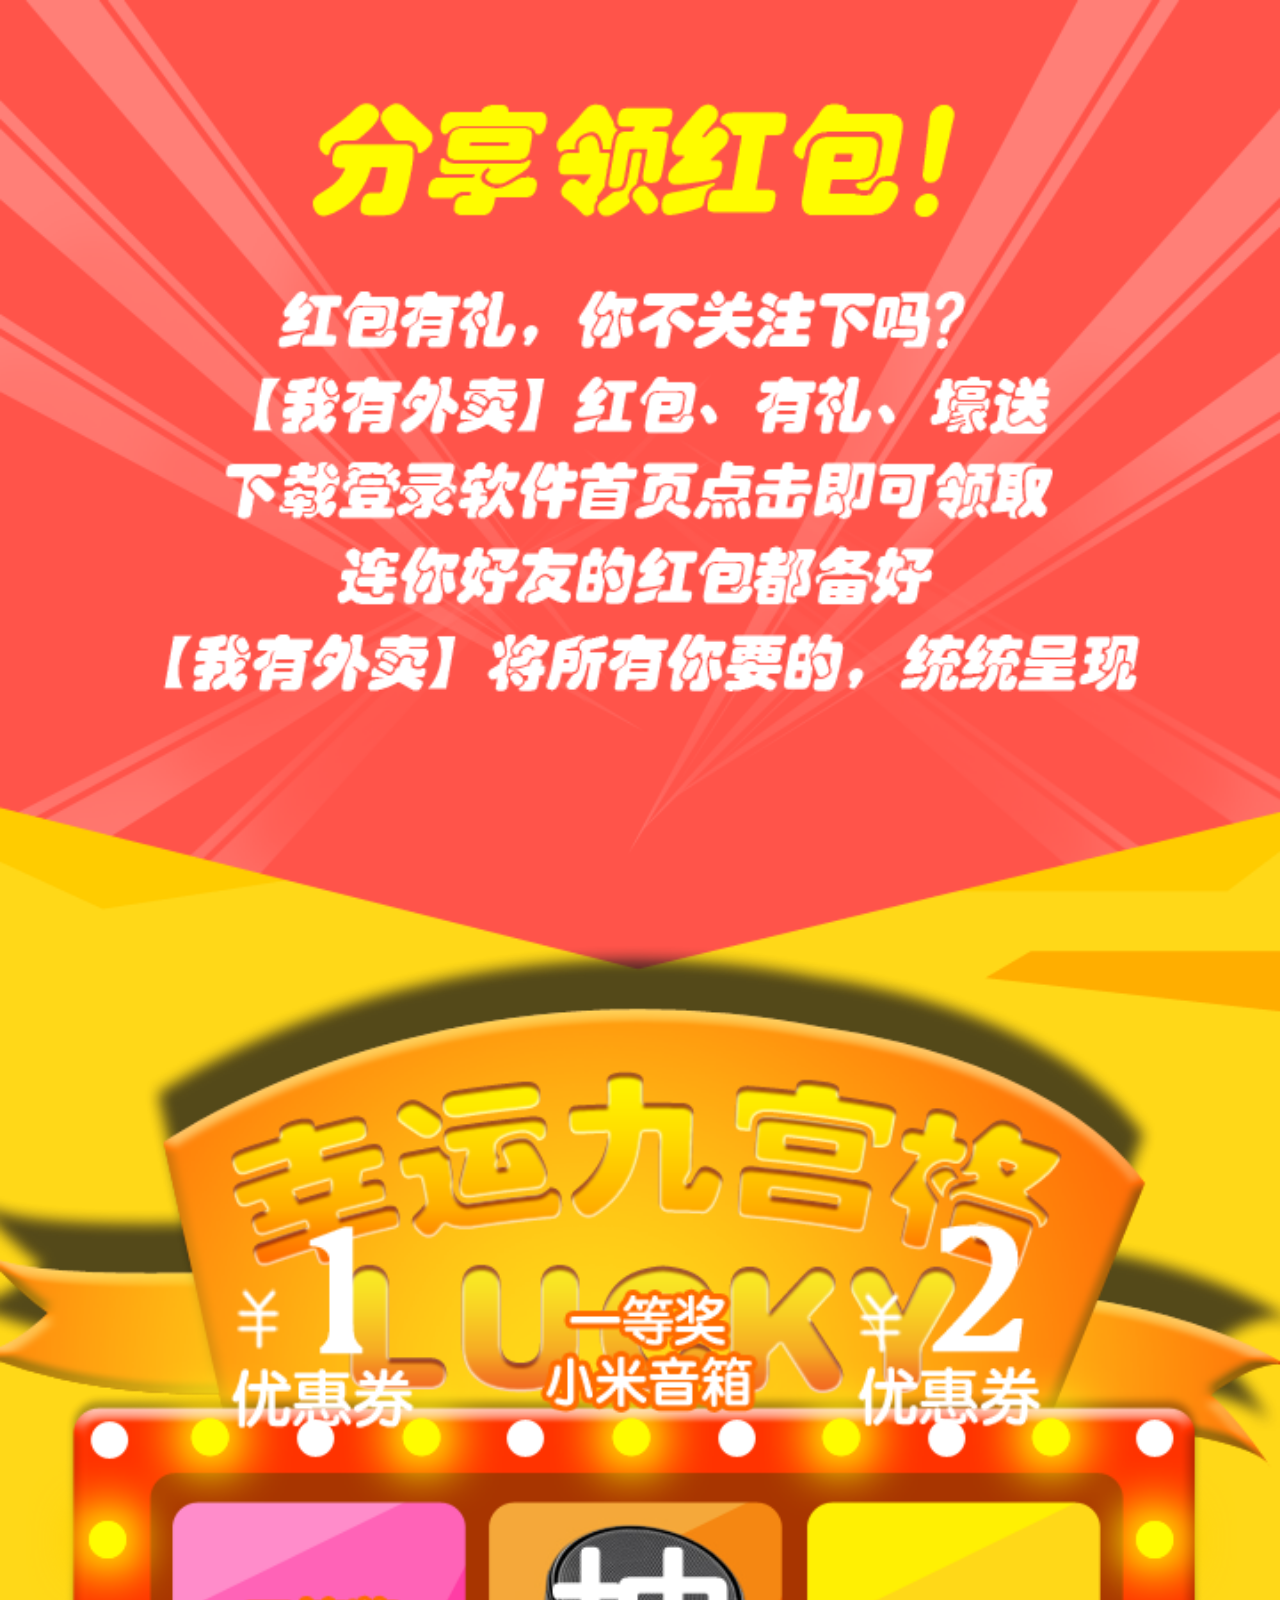
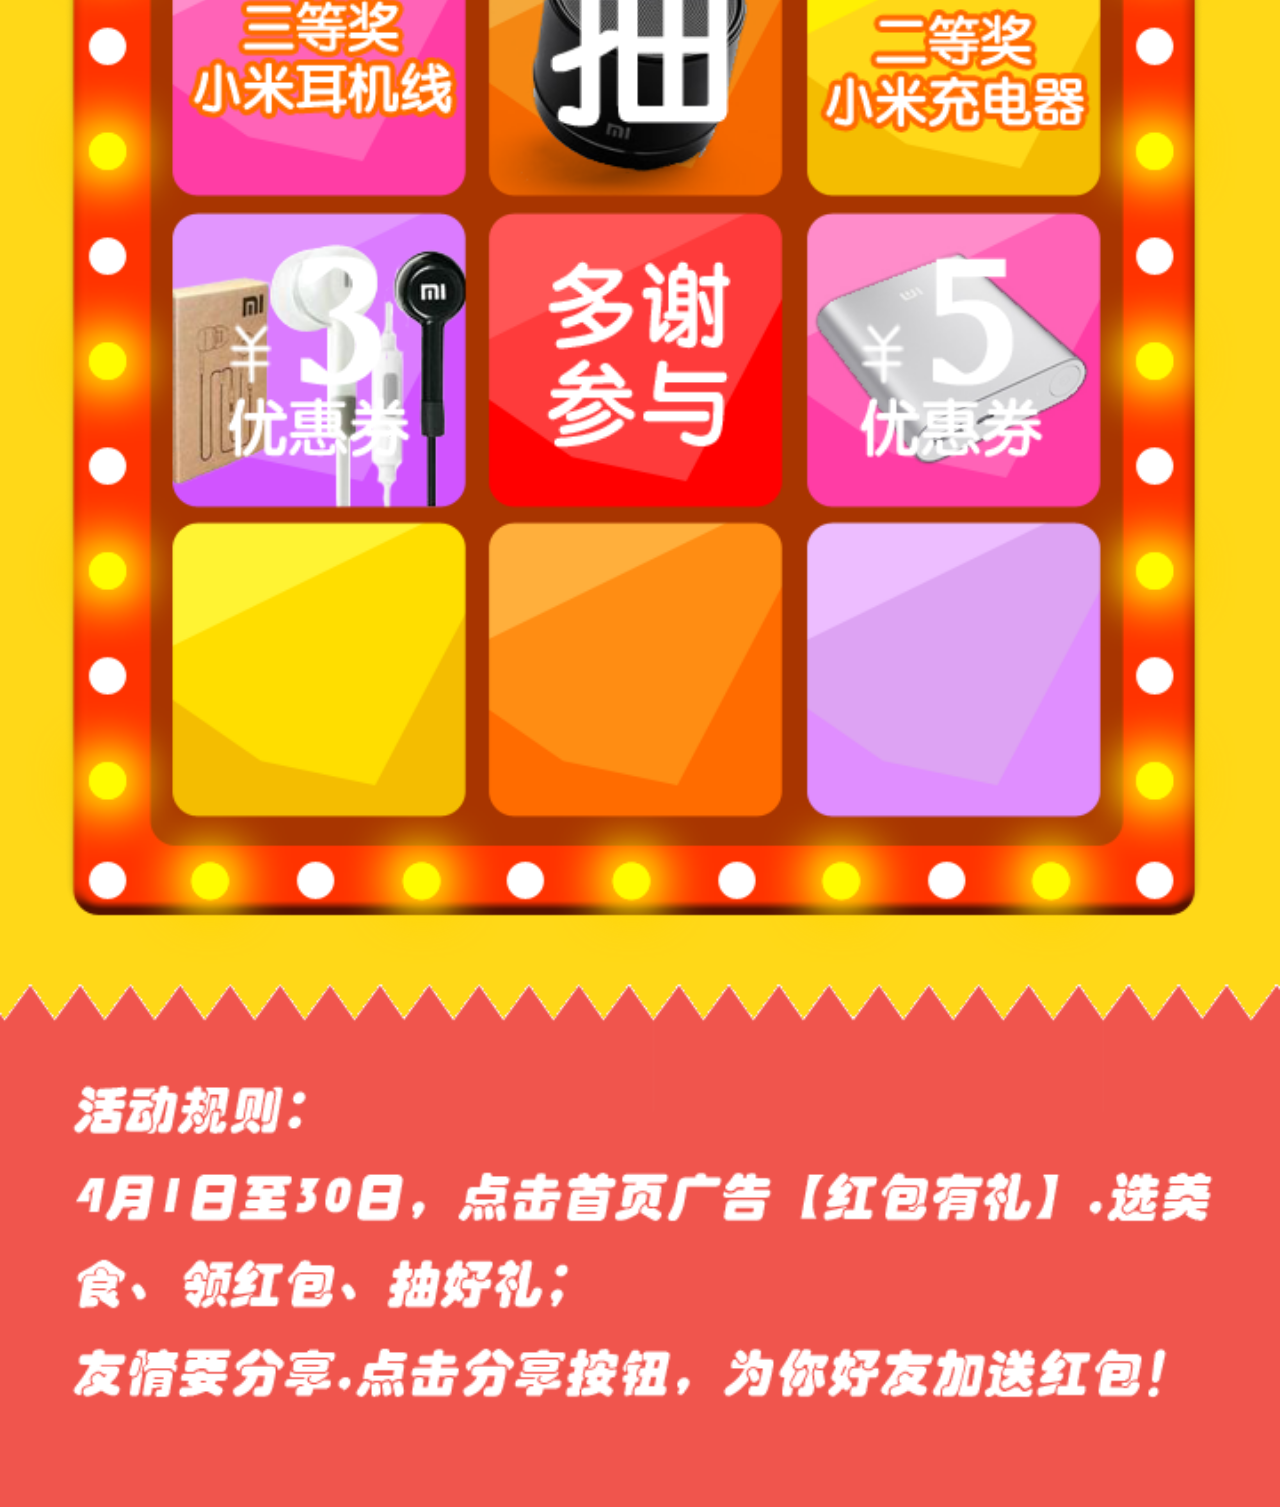
==== index.html @ c42e75d8 "no message" ====
<!DOCTYPE html>
<html lang="en">
<head>
	<meta charset="UTF-8">
	<title>九宫格抽奖活动</title>
	<meta name="viewport" content="width=device-width, initial-scale=1.0, user-scalable=no, minimum-scale=1.0, maximum-scale=1.0">
	<meta name="format-detection" content="telephone=no" />
	<meta name="keywords" content="" />
	<meta name="description" content="" />
	<link rel="stylesheet" href="css/reset.css">
	<link rel="stylesheet" href="css/style.css">
</head>

<body>

<!--各种弹框-->

<!--登陆后再来-->
<div class="window login" style="display: none">
     <img src="images/15.png">
     <a class="btn" onclick="close()"><img src="images/24.png"></a></div>
<!--下单后再来-->
<div class="window order" style="display: none">
     <img src="images/14.png">
     <a class="btn" onclick="close()"><img src="images/24.png"></a></div>
<!--没中奖-->
<div class="window noprize" id="#alert-noprize" style="display:none">
     <img src="images/29.png">
     <a class="btn" onclick="close()"><img src="images/24.png"></a></div>
<!--奖池已空-->
<div class="window empty" id="alert-empty" style="display: none" >
     <img src="images/25.png">
     <a class="btn" onclick="close()"><img src="images/24.png"></a></div>
<!--yuan1-->
<div class="window yuan1" id="alert-yuan1" style="display: none">
     <img src="images/17.png">
     <a class="btn" onclick="close()"><img src="images/24.png"></a></div>
<!--yuan2-->
<div class="window yuan2" id="alert-yuan2"style="display: none">
     <img src="images/18.png">
     <a class="btn" onclick="close()"><img src="images/24.png"></a></div>
<!--yuan3-->
<div class="window yuan3" id="alert-yuan3" style="display:none">
     <img src="images/19.png">
     <a class="btn" onclick="close()" ><img src="images/24.png"></a></div>
<!--yuan5-->
<div class="window yuan5" id="alert-yuan5" style="display:none">
     <img src="images/5yuan.png">
     <a class="btn" onclick="close()"><img src="images/24.png"></a></div>
<!--一等奖-->
<div class="window champion" id="alert-first" style="display:none">
     <img src="images/20.png">
     <form>
	         <input type="text" id="input1" name="name" placeholder="请输入姓名">
	         <input type="text" id="input2" name="mobile" placeholder="请输入手机号码" maxlength="11">
	         <input type="text" id="input3" name="mobile" placeholder="填写详细地址" >
	  </form>
     <img src="images/24.png" class="btn" style="top: 35vh"></div>
<!--二等奖-->
<div class="window second" id="alert-second" style="display:none">
     <img src="images/21.png">
     <form>
	         <input type="text" id="input1" name="name" placeholder="请输入姓名">
	         <input type="text" id="input2" name="mobile" placeholder="请输入手机号码" maxlength="11">
	         <input type="text" id="input3" name="mobile" placeholder="填写详细地址" >
	  </form>
     <img src="images/24.png" class="btn" style="top: 35vh"></div>
<!--三等奖-->
<div class="window champion" id="alert-third" style="display:none">
     <img src="images/chenghai.png">   
     <img src="images/24.png" class="btn" style="top: 35vh"></div>
<!--分享-->
<div class="share" style="display: none"><img src="images/27.png"></div>
<!--遮罩-->
<div class="popout" style="display: none"></div>



	<div class="mainbody">
		<img src="images/bgtop.png">
		<div id="lottery">
			<table style="position: absolute; border-spacing:6px;"   >
				<tr >
					<td class="lottery-unit lottery-unit-0"><img src="images/101.png"></td>
					<td class="lottery-unit lottery-unit-1"><img src="images/102.png"></td>
					<td class="lottery-unit lottery-unit-2"><img src="images/103.png"></td>
				</tr>
				<tr>
					<td class="lottery-unit lottery-unit-7"><img src="images/104.png"></td>
					<td colspan="1" rowspan="1"><a href="#"><img src="images/105.png"></a></td>
					<td class="lottery-unit lottery-unit-3"><img src="images/106.png"></td>
				</tr>
				<tr>
					<td class="lottery-unit lottery-unit-6"><img src="images/107.png"></td>
					<td class="lottery-unit lottery-unit-5"><img src="images/108.png"></td>
					<td class="lottery-unit lottery-unit-4"><img src="images/109.png"></td>
				</tr>
			</table>
			<img src="images/2.png" style="margin-top: -70px">
		</div>
		<img src="images/foot.png" >
	</div>



  <script src="js/jquery-1.8.3.min.js"></script>
  <script type="text/javascript">
var lottery={
	index:-1,	//当前转动到哪个位置，起点位置
	count:0,	//总共有多少个位置
	timer:0,	//setTimeout的ID，用clearTimeout清除
	speed:20,	//初始转动速度
	times:0,	//转动次数
	cycle:50,	//转动基本次数：即至少需要转动多少次再进入抽奖环节
	prize:-1,	//中奖位置
	init:function(id){
		if ($("#"+id).find(".lottery-unit").length>0) {
			$lottery = $("#"+id);
			$units = $lottery.find(".lottery-unit");
			this.obj = $lottery;
			this.count = $units.length;
			$lottery.find(".lottery-unit-"+this.index).addClass("active");
		};
	},
	roll:function(){
		var index = this.index;
		var count = this.count;
		var lottery = this.obj;
		$(lottery).find(".lottery-unit-"+index).removeClass("active");
		index += 1;
		if (index>count-1) {
			index = 0;
		};
		$(lottery).find(".lottery-unit-"+index).addClass("active");
		this.index=index;
		return false;
	},
	stop:function(index){
		// index = index;
		this.prize=index;
		// console.log(2);
		// this.run();
		return false;

	}
};

function roll(){
	clearTimeout(lottery.timer);
	lottery.times += 1;
	lottery.roll();
	if (lottery.times > lottery.cycle+10 && lottery.prize==lottery.index) {
		lottery.prize=-1;
		lottery.times=0;
		click=false;
		console.log(2);
		setTimeout(showAlert, 1000);
	}else{
		if (lottery.times<lottery.cycle) {
			lottery.speed -= 10;
		}else if(lottery.times==lottery.cycle) {
			// var index = Math.random()*(lottery.count)|0;
			// fn();
			// console.log(2);
		}else{
			if (lottery.times > lottery.cycle+10 && ((lottery.prize==0 && lottery.index==7) || lottery.prize==lottery.index+1)) {
				lottery.speed += 110;
			}else{
				lottery.speed += 20;
			}
		}
		if (lottery.speed<40) {
			lottery.speed=40;
		};
		//console.log(lottery.times+'^^^^^^'+lottery.speed+'^^^^^^^'+lottery.prize);
		lottery.timer = setTimeout(roll,lottery.speed);
	}
	return false;
}

//请求
function activityQuery(api,params,callback){
	var api_url = "http://wxyx.ideliver1.cn/yx20160328/Public/app/?service=";
    if(typeof(api_url) == 'string'){
        var fullapi = api_url + api;
    }
    $.ajax({
        async      : true,
        url        : fullapi,
        method     : 'GET',
        data:params,
        success    : function(r){
            if(r.ret == 200){
                callback(r);
            }
        }
    });
}
	var r = {};
	r.data = {};
// console.log(r);
		r.data.code = '4';
		r.data.prizeid=2;

var setStop = function (){
		switch(r.data.code){
			// case '-4':
			// $("")
			// break;
			case '0':
				lottery.stop(5);
				$('#alert-noprize').show()
			break;
			case '999999':

			break;
			case '-2':
	            $('#alert-empty').show();
			break;
			case '1':
				console.log('Coming')
				
				if(r.data.prizeid==4){
					console.log("Coming.I'm in");
					lottery.stop(6);
				};
				if(r.data.prizeid==5){
					lottery.stop(2);
				};
				if(r.data.prizeid==6){
					lottery.stop(0);
				};
	            if(r.data.prizeid==7){
					lottery.stop(4);
				};

			break;
			case '3':
			  // code=3,prizeid=>xx//三等奖
			    lottery.stop(7);
			break;
			case '4':
	              if(r.data.prizeid==2){
	              	lottery.stop(3)
	              };
	              if(r.data.prizeid==1){
	              	lottery.stop(1)
	              };
			break;
		}
}
var showAlert = function(){
	// $('#alert-yuan3').show();
	switch(r.data.code){
		// case '-4':
		// $("")
		// break;
		case '0':
			lottery.stop(5);
			$('#alert-noprize').show()
		break;
		case '999999':

		break;
		case '-2':
            $('#alert-empty').show();
		break;
		case '1':
			console.log('Coming')
			
			if(r.data.prizeid==4){
				console.log("Coming.I'm in");
				$('#alert-yuan3').show()
			};
			if(r.data.prizeid==5){
				$('#alert-yuan2').show()
			};
			if(r.data.prizeid==6){
				$('#alert-yuan1').show()
			};
            if(r.data.prizeid==7){
				$('#alert-yuan5').show()
			};

		break;
		case '3':
		  // code=3,prizeid=>xx//三等奖
			$('#alert-third').show()
		break;
		case '4':
              if(r.data.prizeid==2){
              	$('#alert-second').show()
              };
              if(r.data.prizeid==1){
              	$('#alert-first').show()
              };
		break;
	}
}
localStorage.lotteryTimes = 1;
var click=false;
window.onload=function(){
	lottery.init('lottery');
	$("#lottery a").click(function(){
		if (click) {
			return false;
		}else{
			if(localStorage.lotteryTimes<1){
				return;
			}

		// 	var r = {};
		// 	r.data = {};
		// // console.log(r);
		// 		r.data.code = '1';
		// 		r.data.prizeid=4;
				lottery.speed=100;
				
				// setTimeout(lottery.roll(),lottery.speed);
				click=true;
				setStop();
				roll();
				localStorage.lotteryTimes--;
			// console.log('lalal')
			// activityQuery('Index.getGift',{
			// 	phone:'1364454653'
			// }, function(r){

			// 	// console.log(r);
			// 	lottery.speed=100;
			// 	roll();
			// 	click=true;
			// 	switch(r.data.code){
			// 		case '-4':
			// 		// 弹窗
			// 		break;
			// 		case '0':
			// 			lottery.stop(5);
			// 		break;
			// 		case '999999':

			// 		break;
			// 		case '-2':

			// 		$('#alert-empty').show();
			// 		break;
			// 		case '1':
			// 		  // code=1,prizeid=xx//优惠券
			// 			$('#alert-coupon').show()
			// 			// lottery.stop(0,2,4,6);
			// 			if(r.data.prizeid==4){
			// 				lottery.stop(6);
			// 			}
			// 		break;
			// 		case '3':
			// 		  // code=3,prizeid=>xx//三等奖
			// 			$('#alert-third').show()
			// 		break;
			// 		case '4':

			// 		break;
			// 	}
			// 	return false;
			// });
		}
	});
};





</script>
<!--效果html结束-->
<div class="clear"></div>

	</script>
</body>
</html>
---- css/style.css ----
img{ width: 100%; margin: 0; padding: 0; display: block;}
body{ margin: 0; padding: 0;}

.mainbody{ 
	background: #ffd818;
    -webkit-background-size: 100%;
	background-size: 100%; position: relative;
    }

#lottery{ 
	/*background:url(../images/2.png) top center no-repeat;width: 100%; height: 500px;
    -webkit-background-size: 100%;
	background-size: 100%;
    margin-top: -60px; z-index: 99;
    position: absolute;*/
  position: relative;}

 #lottery table{width: 74vw; margin-left: 13vw; margin-top: 24vh;z-index: 90}
/* #lottery table tr{ margin-bottom: 5vh}*/
 #lottery table td{text-align:center;vertical-align:middle;}
 #lottery table td.active{background-color:#000; opacity: 0.6; border-radius: 10px;z-index: 91}
 .popout{ background: rgba(0,0,0,0.7); z-index: 100; width: 100%; height: 100%;position: fixed;}
 .window{ position: absolute; z-index: 101; top: 40vh; width: 80vw; left: 10vw}
 .share{ position: absolute; z-index: 101; width: 90vw; left: 5vw}
 .btn{width: 40vw; position: absolute; z-index: 102;top: 20vh; left: 20vw}
 .window form{ position: absolute;z-index: 103;top: 17vh;padding-left: 25px}
 .window input{width: 90%;margin-top: 3px; height: 8vw;}

 .info{ background: url(../images/red02.png) top center no-repeat;width: 100%;}
 .info input{ height: 8vh; width: 80%; margin-left:10vw; border-radius: 7px; border:2px solid #f60; box-shadow:0px 0px 10px #000; }
 ::-webkit-input-placeholder { /* WebKit browsers */
　　color:#f60;
　　}
　　:-moz-placeholder { /* Mozilla Firefox 4 to 18 */
　　color:#f60;
　　}
　　::-moz-placeholder { /* Mozilla Firefox 19+ */
　　color:#f60;
　　}
　　:-ms-input-placeholder { /* Internet Explorer 10+ */
　　color:#f60;
　　}
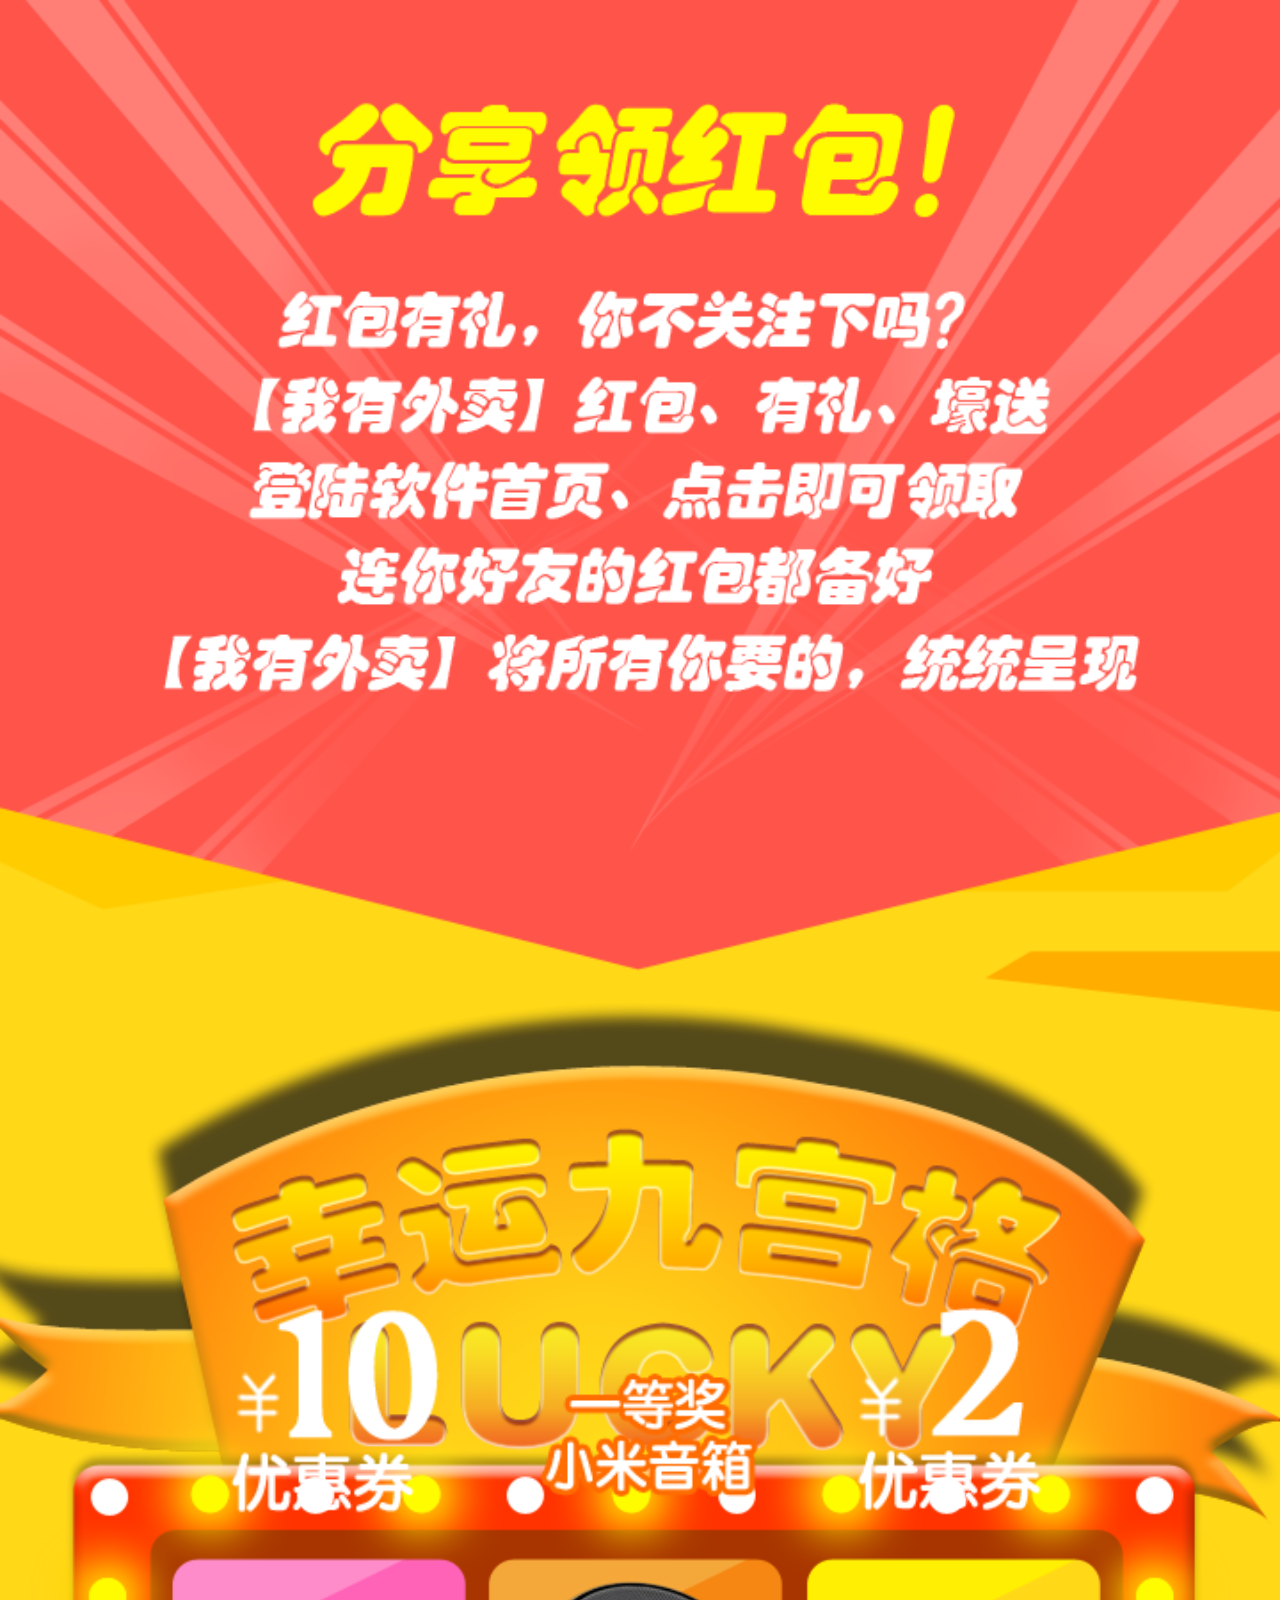
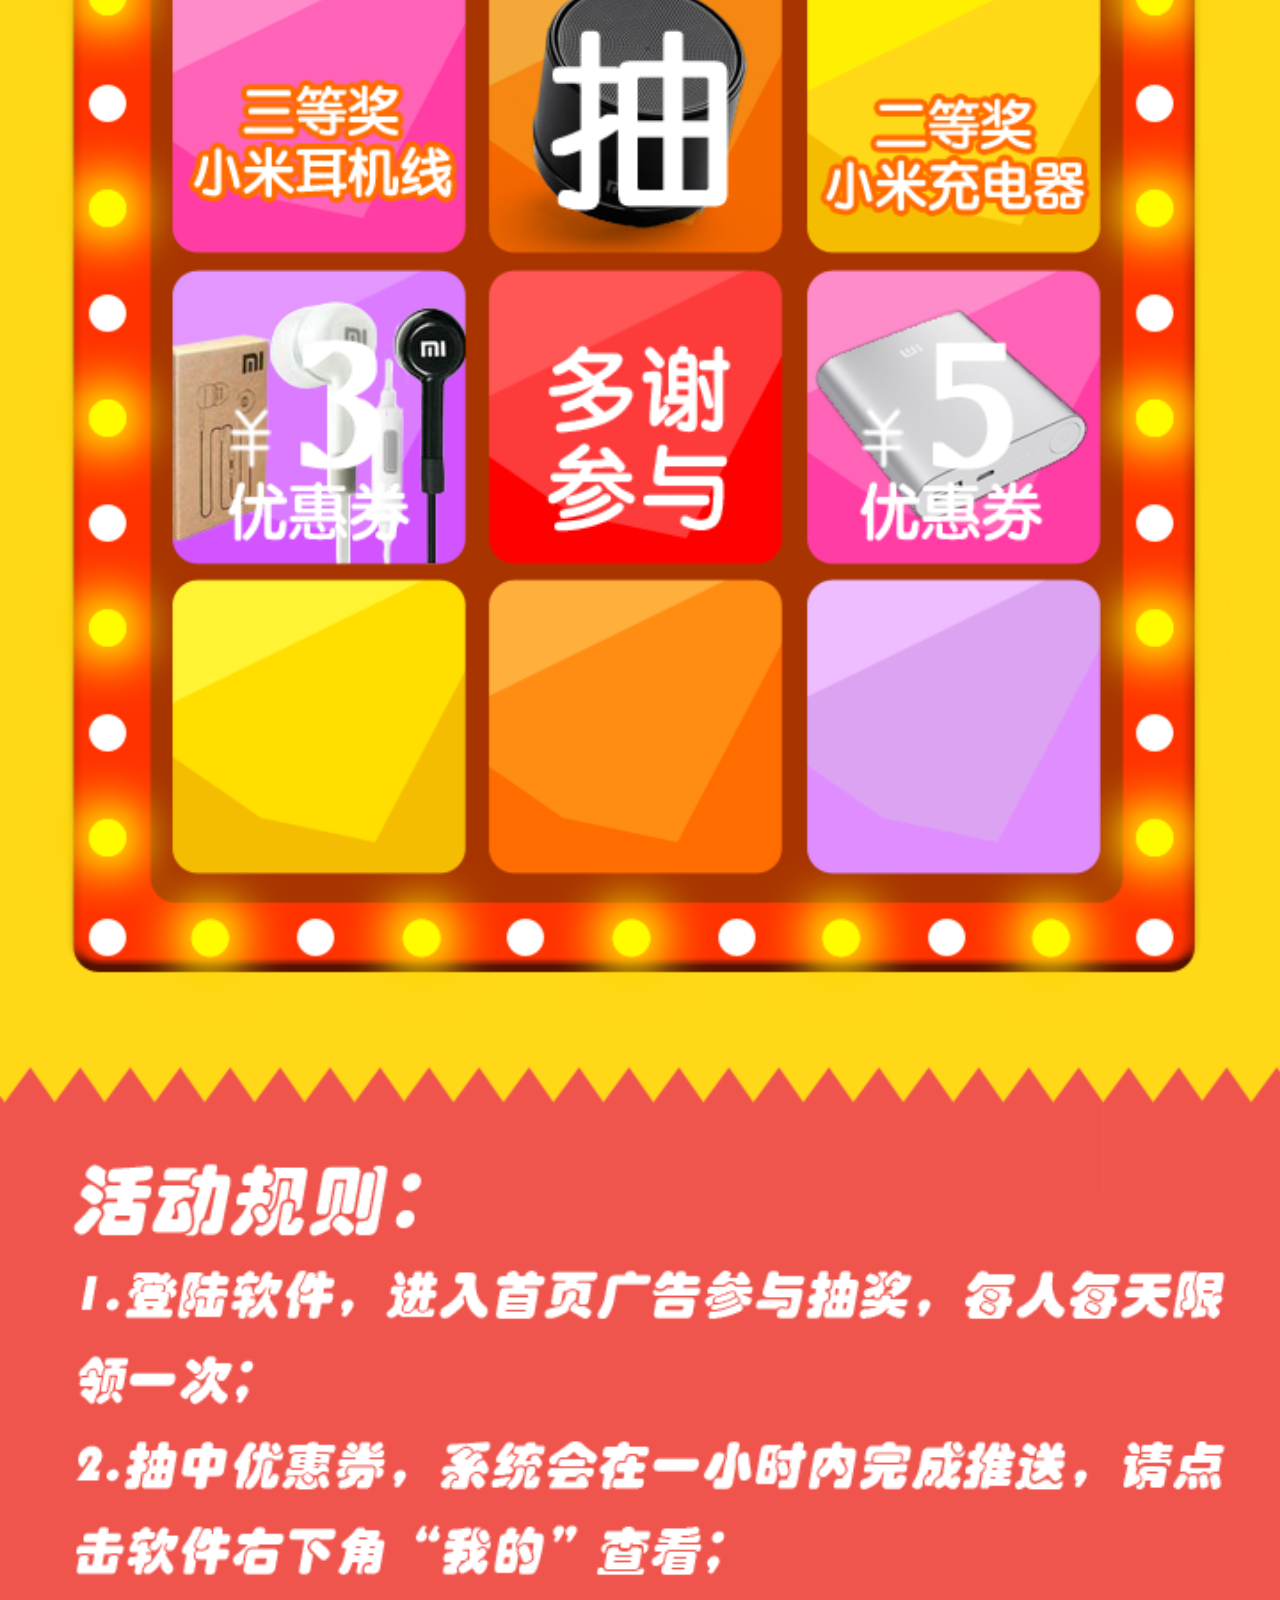
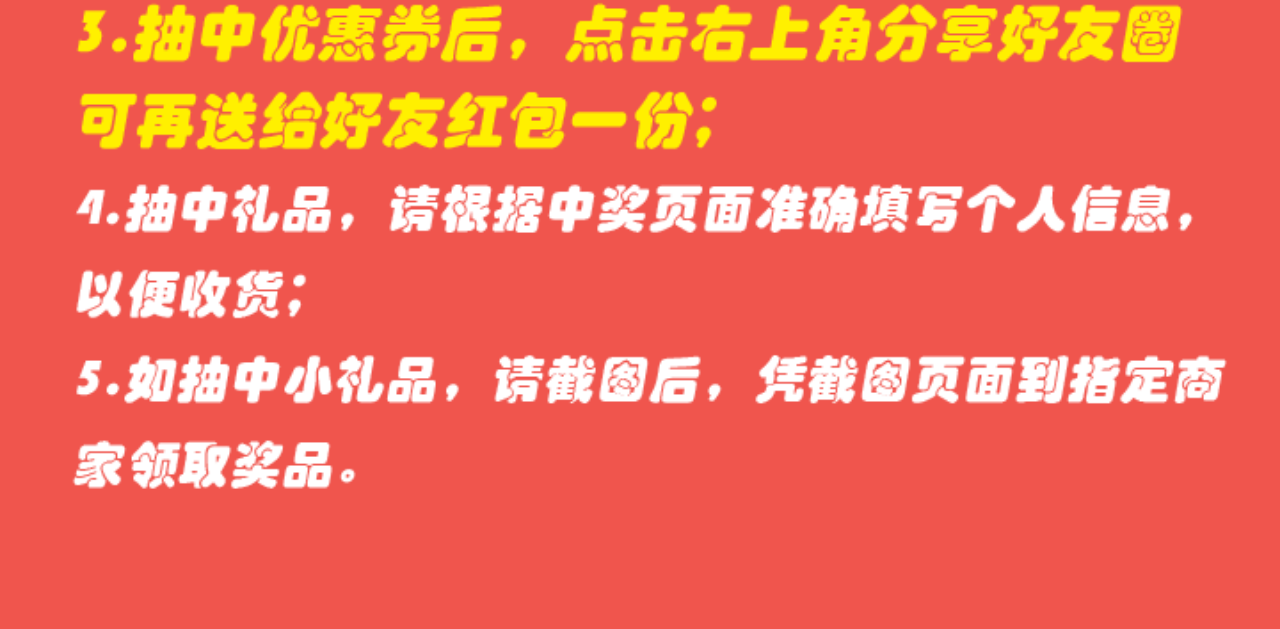
==== commit f7decc98: "latest" ====
--- a/index.html
+++ b/index.html
@@ -9,6 +9,42 @@
 	<meta name="description" content="" />
 	<link rel="stylesheet" href="css/reset.css">
 	<link rel="stylesheet" href="css/style.css">
+	<script src="js/jquery-1.8.3.min.js"></script>
+	<script type="text/javascript">
+		  //判断登录
+
+		  var url = window.location.href;
+		  url = url.split('?')[1];
+
+		  var arr = url.split('/');
+		  
+		  var keymap = [];
+		  for(item in arr){
+		  	if(arr[item]){
+		  		var key = arr[item].split('=');
+		  		keymap.push({
+		  			key:key[0],
+		  			value:key[1]
+		  		});
+		  	}
+		  }
+		  // localStorage.lotteryTimes = 1
+		var flag_exit=0;
+		var flag_hasPhone=0;
+		  for(item in keymap){
+		  	if(keymap[item].key==='stPhone'){
+		  		phone = keymap[item].value;
+		  		flag_hasPhone = 1;
+		  		if(phone){
+					flag_exit=1;
+					// localStorage.lotteryTimes = 1
+		  		}
+		  	}
+		  }
+		  if(flag_hasPhone==0){
+		  	window.location.href = 'redpack.html';
+		  }
+	</script>
 </head>
 
 <body>
@@ -16,63 +52,75 @@
 <!--各种弹框-->
 
 <!--登陆后再来-->
-<div class="window login" style="display: none">
+<div class="window login" id="alert-login" style="display: none">
      <img src="images/15.png">
-     <a class="btn" onclick="close()"><img src="images/24.png"></a></div>
+</div>
+<!--已经抽过-->
+<div class="window done" id="alert-done" style="display: none">
+     <img src="images/gotit.jpg">
+     <a class="btn"><img src="images/24.png"></a>
+     </div>
 <!--下单后再来-->
 <div class="window order" style="display: none">
      <img src="images/14.png">
-     <a class="btn" onclick="close()"><img src="images/24.png"></a></div>
+     <a class="btn"><img src="images/24.png"></a></div>
 <!--没中奖-->
-<div class="window noprize" id="#alert-noprize" style="display:none">
+<div class="window noprize" id="alert-noprize" style="display:none">
      <img src="images/29.png">
-     <a class="btn" onclick="close()"><img src="images/24.png"></a></div>
+     <a class="btn" ><img src="images/24.png"></a></div>
 <!--奖池已空-->
 <div class="window empty" id="alert-empty" style="display: none" >
      <img src="images/25.png">
-     <a class="btn" onclick="close()"><img src="images/24.png"></a></div>
+     <a class="btn" ><img src="images/24.png"></a></div>
 <!--yuan1-->
 <div class="window yuan1" id="alert-yuan1" style="display: none">
      <img src="images/17.png">
-     <a class="btn" onclick="close()"><img src="images/24.png"></a></div>
+     <a class="btn" ><img src="images/24.png"></a></div>
 <!--yuan2-->
 <div class="window yuan2" id="alert-yuan2"style="display: none">
      <img src="images/18.png">
-     <a class="btn" onclick="close()"><img src="images/24.png"></a></div>
+     <a class="btn" ><img src="images/24.png"></a></div>
 <!--yuan3-->
 <div class="window yuan3" id="alert-yuan3" style="display:none">
      <img src="images/19.png">
-     <a class="btn" onclick="close()" ><img src="images/24.png"></a></div>
+     <a class="btn"  ><img src="images/24.png"></a></div>
 <!--yuan5-->
 <div class="window yuan5" id="alert-yuan5" style="display:none">
      <img src="images/5yuan.png">
-     <a class="btn" onclick="close()"><img src="images/24.png"></a></div>
+     <a class="btn" ><img src="images/24.png"></a></div>
 <!--一等奖-->
-<div class="window champion" id="alert-first" style="display:none">
+<div class="submit champion" id="alert-first" style="display:none">
      <img src="images/20.png">
      <form>
 	         <input type="text" id="input1" name="name" placeholder="请输入姓名">
 	         <input type="text" id="input2" name="mobile" placeholder="请输入手机号码" maxlength="11">
 	         <input type="text" id="input3" name="mobile" placeholder="填写详细地址" >
 	  </form>
-     <img src="images/24.png" class="btn" style="top: 35vh"></div>
+     <img src="images/24.png" class="bt" onclick="sure()" style="top: 38vh"></div>
 <!--二等奖-->
-<div class="window second" id="alert-second" style="display:none">
+<div class="submit second" id="alert-second" style="display:none">
      <img src="images/21.png">
      <form>
-	         <input type="text" id="input1" name="name" placeholder="请输入姓名">
-	         <input type="text" id="input2" name="mobile" placeholder="请输入手机号码" maxlength="11">
-	         <input type="text" id="input3" name="mobile" placeholder="填写详细地址" >
+	         <input type="text" id="input4" name="name" placeholder="请输入姓名">
+	         <input type="text" id="input5" name="mobile" placeholder="请输入手机号码" maxlength="11">
+	         <input type="text" id="input6" name="mobile" placeholder="填写详细地址" >
 	  </form>
-     <img src="images/24.png" class="btn" style="top: 35vh"></div>
+     <img src="images/24.png" class="bt" onclick="ensure()" style="top: 39vh"></div>
 <!--三等奖-->
-<div class="window champion" id="alert-third" style="display:none">
-     <img src="images/chenghai.png">   
-     <img src="images/24.png" class="btn" style="top: 35vh"></div>
+<div class="window champion" id="alert-third" style="display:none; top:20vh">
+     <img src="images/chenghai.jpg">   
+     <img src="images/24.png" class="btn" onclick="close()" style="top: 70vh;"></div>
+<!--领奖成功-->
+<div class="window success" id="alert-success" style="display:none">
+     <img src="images/22.png">
+     <a class="btn" onclick="close()" ><img src="images/24.png"></a></div>
 <!--分享-->
-<div class="share" style="display: none"><img src="images/27.png"></div>
+<div class="share" id="share" style="display: none">
+      <img src="images/27.png">
+      <img src="images/28.png" style="width: 50vw; margin-left: 20vw" id="shut">
+</div>
 <!--遮罩-->
-<div class="popout" style="display: none"></div>
+<div class="popout" id="popout" style="display: none"></div>
 
 
 
@@ -81,13 +129,13 @@
 		<div id="lottery">
 			<table style="position: absolute; border-spacing:6px;"   >
 				<tr >
-					<td class="lottery-unit lottery-unit-0"><img src="images/101.png"></td>
+					<td class="lottery-unit lottery-unit-0"><img src="images/110.png"></td>
 					<td class="lottery-unit lottery-unit-1"><img src="images/102.png"></td>
 					<td class="lottery-unit lottery-unit-2"><img src="images/103.png"></td>
 				</tr>
 				<tr>
 					<td class="lottery-unit lottery-unit-7"><img src="images/104.png"></td>
-					<td colspan="1" rowspan="1"><a href="#"><img src="images/105.png"></a></td>
+					<td colspan="1" rowspan="1"><a id="lottery_a"><img src="images/105.png"></a></td>
 					<td class="lottery-unit lottery-unit-3"><img src="images/106.png"></td>
 				</tr>
 				<tr>
@@ -96,15 +144,85 @@
 					<td class="lottery-unit lottery-unit-4"><img src="images/109.png"></td>
 				</tr>
 			</table>
-			<img src="images/2.png" style="margin-top: -70px">
+			<img src="images/2.png" style="margin-top: -95px">
 		</div>
 		<img src="images/foot.png" >
 	</div>
 
 
 
-  <script src="js/jquery-1.8.3.min.js"></script>
+  
   <script type="text/javascript">
+  			// alert(flag_exit);
+		  if(flag_exit==0){
+			$("#alert-login").fadeIn('fast')
+		  }
+//   //判断登录
+//   var url = window.location.href;
+//   url = url.split('?')[1];
+
+//   var arr = url.split('/');
+  
+//   var keymap = [];
+//   for(item in arr){
+//   	if(arr[item]){
+//   		var key = arr[item].split('=');
+//   		keymap.push({
+//   			key:key[0],
+//   			value:key[1]
+//   		});
+//   	}
+//   }
+//   // localStorage.lotteryTimes = 1
+// var flag_exit=0;
+//   for(item in keymap){
+//   	if(keymap[item].key==='stPhone'){
+//   		phone = keymap[item].value;
+//   		if(phone){
+// 			flag_exit++;
+// 			// localStorage.lotteryTimes = 1
+//   		}
+//   	}
+//   }
+//   if(flag_exit==0){
+// 	$("#alert-login").fadeIn('fast')
+//   }
+  // if(flag_exit)
+// alert(flag_exit);
+  // alert(keymap[0].value);
+ //  if(url){
+ //    var param = url.split("/st");
+ //    var p;
+	
+	// for(var i = 0; i < param.length; i++) {
+ //      p = param[i].split('=');
+ //      if(p[0] == "fx" && p[1]) {
+		
+// //  http://wxyx.ideliver1.cn/yx20160224/PhalApi/Public/app/?service=Index.doShare&phone=13607095644
+// // request：
+// // phone：用户手机号码
+// // response：
+// // null
+ 		
+// 		// var d = "Index.doShare&phone=" + phone;
+// 		// activityQuery(d, function(r){});
+//   //       break;
+//       }
+//     }
+	
+//     for(var i = 0; i < param.length; i++) {
+//       p = param[i].split('=');
+//       if(p[0] == "Phone" && p[1]) {
+//         phone = p[1];
+//         begin();
+//         return;
+//       }
+//     }
+//   }
+	
+  //没有登录
+  // $("#alert-login").fadeIn('fast')
+
 var lottery={
 	index:-1,	//当前转动到哪个位置，起点位置
 	count:0,	//总共有多少个位置
@@ -196,41 +314,54 @@
         }
     });
 }
-	var r = {};
-	r.data = {};
+
+stopStatus = '';
+PrizeId = '';
+	// r = {};
+	// r.data = {};
 // console.log(r);
-		r.data.code = '4';
-		r.data.prizeid=2;
+		// r.data.code = '4';
+		// r.data.prizeid=1;
+
+
+
+
+
 
 var setStop = function (){
-		switch(r.data.code){
+   		
+		switch(stopStatus){
 			// case '-4':
 			// $("")
 			// break;
+			case '-5':
+				lottery.stop(5);
+			break;
 			case '0':
 				lottery.stop(5);
-				$('#alert-noprize').show()
+				
 			break;
 			case '999999':
 
 			break;
 			case '-2':
-	            $('#alert-empty').show();
+	            lottery.stop(PrizeId)
 			break;
 			case '1':
 				console.log('Coming')
 				
-				if(r.data.prizeid==4){
+				if(PrizeId=="4"){
 					console.log("Coming.I'm in");
 					lottery.stop(6);
 				};
-				if(r.data.prizeid==5){
+				
+				if(PrizeId=="5"){
 					lottery.stop(2);
 				};
-				if(r.data.prizeid==6){
+				if(PrizeId=="6"){
 					lottery.stop(0);
 				};
-	            if(r.data.prizeid==7){
+	            if(PrizeId=="7"){
 					lottery.stop(4);
 				};
 
@@ -240,10 +371,10 @@
 			    lottery.stop(7);
 			break;
 			case '4':
-	              if(r.data.prizeid==2){
+	              if(PrizeId=="2"){
 	              	lottery.stop(3)
 	              };
-	              if(r.data.prizeid==1){
+	              if(PrizeId=="1"){
 	              	lottery.stop(1)
 	              };
 			break;
@@ -251,12 +382,16 @@
 }
 var showAlert = function(){
 	// $('#alert-yuan3').show();
-	switch(r.data.code){
+	switch(stopStatus){
 		// case '-4':
 		// $("")
 		// break;
+		case '-5':
+			// lottery.stop(5);
+			$('#alert-noprize').show()
+		break;
 		case '0':
-			lottery.stop(5);
+			// lottery.stop(5);
 			$('#alert-noprize').show()
 		break;
 		case '999999':
@@ -268,17 +403,17 @@
 		case '1':
 			console.log('Coming')
 			
-			if(r.data.prizeid==4){
+			if(PrizeId==4){
 				console.log("Coming.I'm in");
 				$('#alert-yuan3').show()
 			};
-			if(r.data.prizeid==5){
+			if(PrizeId==5){
 				$('#alert-yuan2').show()
 			};
-			if(r.data.prizeid==6){
+			if(PrizeId==6){
 				$('#alert-yuan1').show()
 			};
-            if(r.data.prizeid==7){
+            if(PrizeId==7){
 				$('#alert-yuan5').show()
 			};
 
@@ -288,88 +423,146 @@
 			$('#alert-third').show()
 		break;
 		case '4':
-              if(r.data.prizeid==2){
+              if(PrizeId==2){
               	$('#alert-second').show()
               };
-              if(r.data.prizeid==1){
+              if(PrizeId==1){
               	$('#alert-first').show()
               };
 		break;
 	}
 }
-localStorage.lotteryTimes = 1;
+
 var click=false;
 window.onload=function(){
 	lottery.init('lottery');
-	$("#lottery a").click(function(){
+	$("#lottery_a").click(function(){
 		if (click) {
+
 			return false;
 		}else{
-			if(localStorage.lotteryTimes<1){
-				return;
-			}
+			// if(localStorage.lotteryTimes<1){
+			// 	return;
+			// }
 
 		// 	var r = {};
 		// 	r.data = {};
 		// // console.log(r);
 		// 		r.data.code = '1';
 		// 		r.data.prizeid=4;
+			// console.log('lalal')
+			activityQuery('Index.getGift',{
+				phone:phone
+			}, function(r){
+				stopStatus = r.data.code.toString();
+				PrizeId = parseInt(r.data.prizeid);
+				// alert(stopStatus);
+				// alert(PrizeId);
+				// stopStatus="-2";
+				// PrizeId=0;
 				lottery.speed=100;
-				
 				// setTimeout(lottery.roll(),lottery.speed);
+				// alert(r.data.code)
 				click=true;
+				if (r.data.code=='-5') {
+					// 今天已经抽过
+					$("#alert-done").show()
+					return;
+				};
 				setStop();
 				roll();
-				localStorage.lotteryTimes--;
-			// console.log('lalal')
-			// activityQuery('Index.getGift',{
-			// 	phone:'1364454653'
-			// }, function(r){
-
-			// 	// console.log(r);
-			// 	lottery.speed=100;
-			// 	roll();
-			// 	click=true;
-			// 	switch(r.data.code){
-			// 		case '-4':
-			// 		// 弹窗
-			// 		break;
-			// 		case '0':
-			// 			lottery.stop(5);
-			// 		break;
-			// 		case '999999':
-
-			// 		break;
-			// 		case '-2':
-
-			// 		$('#alert-empty').show();
-			// 		break;
-			// 		case '1':
-			// 		  // code=1,prizeid=xx//优惠券
-			// 			$('#alert-coupon').show()
-			// 			// lottery.stop(0,2,4,6);
-			// 			if(r.data.prizeid==4){
-			// 				lottery.stop(6);
-			// 			}
-			// 		break;
-			// 		case '3':
-			// 		  // code=3,prizeid=>xx//三等奖
-			// 			$('#alert-third').show()
-			// 		break;
-			// 		case '4':
-
-			// 		break;
-			// 	}
-			// 	return false;
-			// });
+				// localStorage.lotteryTimes--;
+			});
 		}
 	});
 };
 
 
-
-
-
+//弹窗
+// function close(){
+// 	$(".window").fadeOut('fast');
+// }
+//确定按钮
+$(document).ready(function(){
+
+  $(".btn").on("click", function(){
+    $(".window").fadeOut('fast');
+    $("#popout").fadeIn('fast')
+    $("#share").fadeIn('fast')
+
+  });
+
+
+  $("#shut").on("click",function(){
+  	$("#share").fadeOut('fast')
+  	$("#popout").fadeOut('fast')
+  })
+});
+
+//二等奖提交判断
+function ensure(){
+  var uname = document.getElementById("input4").value;
+  var phone = document.getElementById("input5").value;
+  var add = document.getElementById("input6").value;
+
+  if(uname == "" || phone == "" || add == ""){
+    alert("请正确录入信息")
+    return;
+  }
+
+  var reg = /^1\d{10}$/;
+
+  if(!reg.test(phone)){
+    alert("不是完整的11位手机号");
+    return;
+  }
+ 
+ activityQuery('Index.InsertAdr',{
+  userid: phone ,//手机号
+  prizeId: 2 ,//奖品id
+  recivephone: phone ,//收件人手机号
+  recivename: uname ,//收件人姓名
+  reciveAdr: add//我是收件地址
+}, function(r){
+    $("#alert-second").fadeOut('fast');
+    $("#alert-success").fadeIn('fast');
+})
+
+
+  }
+
+//一等奖提交判断
+function sure(){
+  var username = document.getElementById("input1").value;
+  var userphone = document.getElementById("input2").value;
+  var useradd = document.getElementById("input3").value;
+
+  if(username == "" || userphone == "" || useradd == ""){
+    alert("请正确录入信息")
+    return;
+  }
+
+  var reg = /^1\d{10}$/;
+
+  if(!reg.test(userphone)){
+    alert("不是完整的11位手机号");
+    return;
+  }
+ 
+ activityQuery('Index.InsertAdr',{
+  userid: userphone ,//手机号
+  prizeId: 1 ,//奖品id
+  recivephone: userphone ,//收件人手机号
+  recivename: username ,//收件人姓名
+  reciveAdr: useradd//我是收件地址
+}, function(r){
+    $("#alert-first").fadeOut('fast');
+    $("#alert-success").fadeIn('fast');
+   
+})
+
+
+  }
 </script>
 <!--效果html结束-->
 <div class="clear"></div>
--- a/css/style.css
+++ b/css/style.css
@@ -15,19 +15,20 @@
     position: absolute;*/
   position: relative;}
 
- #lottery table{width: 74vw; margin-left: 13vw; margin-top: 24vh;z-index: 90}
+ #lottery table{width: 74vw; margin-left: 13vw;margin-top:27vh;z-index: 90}
 /* #lottery table tr{ margin-bottom: 5vh}*/
  #lottery table td{text-align:center;vertical-align:middle;}
  #lottery table td.active{background-color:#000; opacity: 0.6; border-radius: 10px;z-index: 91}
  .popout{ background: rgba(0,0,0,0.7); z-index: 100; width: 100%; height: 100%;position: fixed;}
- .window{ position: absolute; z-index: 101; top: 40vh; width: 80vw; left: 10vw}
- .share{ position: absolute; z-index: 101; width: 90vw; left: 5vw}
- .btn{width: 40vw; position: absolute; z-index: 102;top: 20vh; left: 20vw}
- .window form{ position: absolute;z-index: 103;top: 17vh;padding-left: 25px}
- .window input{width: 90%;margin-top: 3px; height: 8vw;}
+ .window{ position: fixed; z-index: 101; top: 40vh; width: 80vw; left: 10vw}
+ .share{ position: fixed; z-index: 101; width: 90vw; left: 5vw; top: 5vh}
+ .btn{width: 40vw; position:fixed; z-index: 102;top: 62vh; left: 30vw}
+ .only{width: 40vw; position: fixed; z-index: 102;top: 10vh; left: 5vw}
+.champion{position: fixed; z-index: 101; top: 30vh; width: 80vw; left: 10vw}
 
  .info{ background: url(../images/red02.png) top center no-repeat;width: 100%;}
- .info input{ height: 8vh; width: 80%; margin-left:10vw; border-radius: 7px; border:2px solid #f60; box-shadow:0px 0px 10px #000; }
+ .info input{ height: 8vh; width: 80%; margin-left:10vw; border-radius: 7px; 
+    border:2px solid #f60; box-shadow:0px 0px 10px #000; font-size: 18px; color: F60; padding-left: 20px}
  ::-webkit-input-placeholder { /* WebKit browsers */
 　　color:#f60;
 　　}
@@ -39,4 +40,20 @@
 　　}
 　　:-ms-input-placeholder { /* Internet Explorer 10+ */
 　　color:#f60;
-　　}+　　}
+.submit{position: absolute; z-index: 101; top: 40vh; width: 80vw; left: 10vw}
+.submit form{ position: absolute;z-index: 103;top: 19vh;padding-left: 25px}
+.submit input{width: 90%;margin-top: 3px; height: 8vw;}
+.bt{width: 40vw; position: absolute; z-index: 102;top: 20vh; left: 20vw}
+.useit{position: absolute; z-index: 101; width: 70vw; left: 15vw;top: 7vh; height: 100%}
+.button{width: 40vw; position: absolute; z-index: 102;top: 40vh; left: 15vw}
+.lottery-unit a{
+    display: inline-block;
+}
+
+@media screen and (max-width: 320px) {
+   #lottery table{ margin-top: 27vh}
+}
+@media screen and (max-height: 480px) {
+   #lottery table{ margin-top: 32vh}
+}